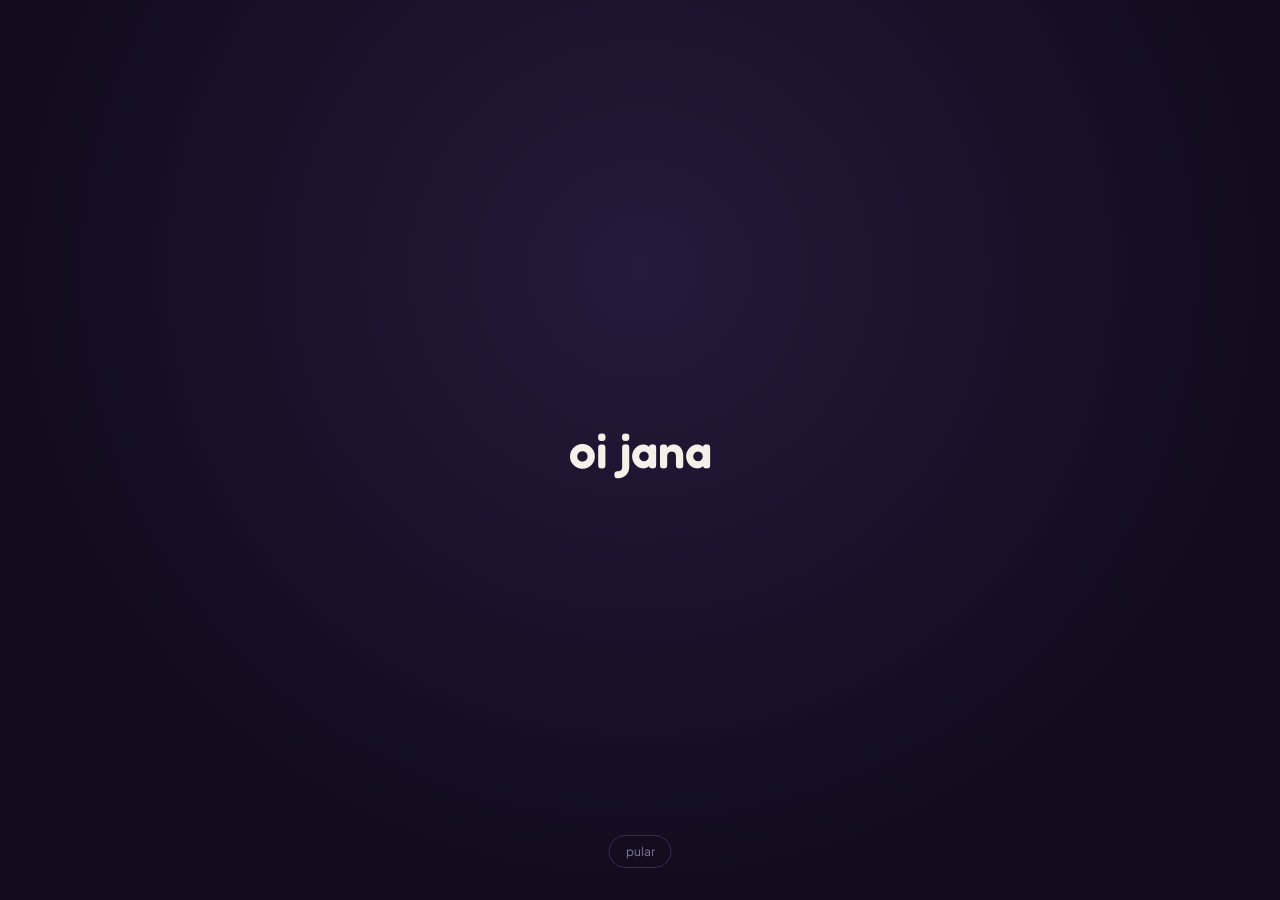
==== index (1).html @ 93fb8445 "Add files via upload" ====
<!DOCTYPE html>
<html lang="pt-BR">
<head>
<meta charset="UTF-8">
<meta name="viewport" content="width=device-width, initial-scale=1.0">
<title>pra jana</title>

<!-- Fontes usadas no site: Fredoka (títulos/destaque) e Plus Jakarta Sans (texto) -->
<link rel="preconnect" href="https://fonts.googleapis.com">
<link href="https://fonts.googleapis.com/css2?family=Fredoka:wght@400;500;600;700&family=Plus+Jakarta+Sans:ital,wght@0,400;0,500;0,600;0,700;1,500&display=swap" rel="stylesheet">

<!-- Todo o visual (cores, layout, animações) está em style.css -->
<link rel="stylesheet" href="style.css">
</head>
<body>

  <!-- Fundo animado com os pontinhos de "vaga-lume" (gerados via JS) -->
  <div class="fireflies" id="fireflies"></div>

  <!-- Tela de introdução: mostra as frases "oi jana" / "parabéns..." etc.
       antes de revelar o chat. Some sozinha ou pode ser pulada. -->
  <div id="intro">
    <div id="intro-text"></div>
    <button id="intro-skip">pular</button>
  </div>

  <!-- Cabeçalho fixo no topo, parecido com o topo de um app de conversa -->
  <header class="chat-header">
    <div class="avatar">🎂</div>
    <div class="who">
      <div class="name">jana</div>
      <div class="status">relembrando momentos</div>
    </div>
    <div class="icons">📞 🎥</div>
  </header>

  <!-- Aqui dentro o JS injeta todas as mensagens (fotos + legendas),
       usando os dados de data.js -->
  <main id="chat"></main>

  <!-- Mensagem final de aniversário -->
  <section id="closing">
    <div class="cake">🎉🎂🎉</div>
    <h2>feliz aniversário, dame / capivara / péssima mãe</h2>
    <p>
      19 anos de existência, a maior parte deles aturando meus prints, meus
      áudios de 15 minutos e minha implicância. Obrigada por ser essa
      amizade de "eu me jogaria no fogo por você" mesmo brigando por
      qualquer bobagem. Que venha mais um ano de zoeira sem fim. Te amo,
      várzea.
    </p>
    <div class="signature">— feito com carinho (e photoshop mental) só pra você 💛</div>
  </section>

  <!-- Barra de "digitar mensagem" fixa embaixo, só decorativa -->
  <div class="fake-input">
    <div class="field">escrito com carinho, só pra você...</div>
    <div class="send">➤</div>
  </div>

  <!-- ORDEM IMPORTA: data.js define os dados (array `messages`) e
       precisa carregar ANTES de script.js, que usa esses dados. -->
  <script src="data.js"></script>
  <script src="script.js"></script>
</body>
</html>
---- style.css ----
/* =======================================================
   PALETA DE CORES E VARIÁVEIS GLOBAIS
   Mude os valores aqui pra alterar as cores do site inteiro.
   ======================================================= */
:root{
  --bg-deep:#120c1e;          /* fundo geral (roxo bem escuro) */
  --bg-panel:#1d1530;         /* tom auxiliar (não usado diretamente, reserva) */
  --bg-panel-2:#241a3a;       /* fundo dos "pills" de data e do fundo do intro */
  --accent-amber:#ffb454;     /* cor de destaque quente (vela/aniversário) */
  --accent-pink:#ff6fa3;      /* cor de destaque rosa (usada no avatar e no título final) */
  --accent-violet:#7c6cf0;    /* cor de destaque roxa (usada no avatar) */
  --accent-violet-dim:#463a6e;/* roxo mais apagado (borda do botão "pular") */
  --text-light:#f5f1ea;       /* texto principal (quase branco) */
  --text-dim:#b3a8cf;         /* texto secundário (datas, horários, legendas de status) */
  --bubble-them:#22304a;      /* cor do balão de mensagem "dela" (esquerda) */
  --bubble-me:#5b52d6;        /* cor do balão de mensagem "minha" (direita) */
}

/* Reset básico: todo mundo usa border-box, sem margens malucas */
*{ box-sizing:border-box; }

html{ scroll-behavior:smooth; } /* rolagem suave ao navegar */

body{
  margin:0;
  background:var(--bg-deep);
  color:var(--text-light);
  font-family:'Plus Jakarta Sans', sans-serif; /* fonte do corpo do texto */
  overflow-x:hidden; /* evita rolagem horizontal indesejada */
}

/* Títulos e elementos com classe .display usam a fonte arredondada/divertida */
h1, h2, .display{
  font-family:'Fredoka', sans-serif;
}


/* =======================================================
   VAGA-LUMES (fundo animado)
   Pontinhos que sobem e piscam, decorativos, atrás do conteúdo.
   ======================================================= */
.fireflies{
  position:fixed;
  inset:0;              /* ocupa a tela toda */
  pointer-events:none;  /* não atrapalha cliques */
  z-index:0;             /* fica atrás de tudo */
  overflow:hidden;
}

.firefly{
  position:absolute;
  width:5px; height:5px;
  border-radius:50%;
  background:var(--accent-amber);
  box-shadow:0 0 8px 3px rgba(255,180,84,0.6); /* brilho ao redor */
  opacity:0;
  animation:drift 9s ease-in-out infinite; /* duração é sobrescrita via JS por vaga-lume */
}

/* Trajetória de subida + brilho de cada vaga-lume */
@keyframes drift{
  0%{   opacity:0;    transform:translateY(0)      translateX(0);   }
  15%{  opacity:.85; }
  50%{  transform:translateY(-70px) translateX(18px); }
  85%{  opacity:.6;  }
  100%{ opacity:0;    transform:translateY(-140px) translateX(-10px); }
}


/* =======================================================
   TELA DE INTRODUÇÃO (as frases que aparecem e somem)
   ======================================================= */
#intro{
  position:fixed; inset:0;
  z-index:50; /* fica por cima de tudo */
  display:flex; align-items:center; justify-content:center;
  background:radial-gradient(ellipse at 50% 30%, #241a3a 0%, #120c1e 70%);
  transition:opacity 1s ease, visibility 1s ease;
}

/* Classe adicionada via JS quando a introdução termina (ou é pulada) */
#intro.hide{
  opacity:0;
  visibility:hidden;
  pointer-events:none;
}

#intro-text{
  font-family:'Fredoka', sans-serif;
  font-size:clamp(1.6rem, 6vw, 3rem); /* responsivo: mínimo, ideal, máximo */
  font-weight:600;
  text-align:center;
  padding:0 1.2rem;
  opacity:0; /* começa invisível, o JS adiciona .show pra revelar */
  transition:opacity 1.1s ease;
  color:var(--text-light);
}

#intro-text.show{ opacity:1; }

/* Botão discreto pra pular a introdução */
#intro-skip{
  position:absolute; bottom:2rem; left:50%; transform:translateX(-50%);
  font-size:.75rem;
  color:var(--text-dim);
  background:none;
  border:1px solid var(--accent-violet-dim);
  padding:.5rem 1rem;
  border-radius:999px;
  cursor:pointer;
  font-family:'Plus Jakarta Sans';
  opacity:.7;
}
#intro-skip:hover{ opacity:1; }


/* =======================================================
   CABEÇALHO (barra fixa no topo, estilo app de chat)
   ======================================================= */
.chat-header{
  position:sticky; top:0;
  z-index:20;
  background:rgba(18,12,30,0.88);
  backdrop-filter:blur(10px); /* efeito de vidro fosco */
  display:flex; align-items:center; gap:.8rem;
  padding:.9rem 1.1rem;
  border-bottom:1px solid rgba(255,255,255,0.06);
}

.chat-header .avatar{
  width:42px; height:42px;
  border-radius:50%;
  background:linear-gradient(135deg, var(--accent-pink), var(--accent-violet));
  display:flex; align-items:center; justify-content:center;
  font-size:1.3rem;
  flex-shrink:0; /* nunca encolhe, mesmo em telas pequenas */
}

.chat-header .who{ line-height:1.15; }
.chat-header .who .name{ font-weight:700; font-family:'Fredoka'; font-size:1.05rem; }
.chat-header .who .status{ font-size:.72rem; color:var(--accent-amber); }
.chat-header .icons{ margin-left:auto; display:flex; gap:.9rem; opacity:.55; font-size:1.1rem; }


/* =======================================================
   ÁREA PRINCIPAL DO "CHAT" (onde as fotos/legendas entram)
   ======================================================= */
main{
  position:relative; z-index:1;
  max-width:640px; margin:0 auto;
  padding:1.6rem 1rem 7rem; /* padding-bottom grande pra não ficar embaixo da barra fixa */
}

/* "Pílula" com a data, como em apps de mensagem */
.date-pill{
  display:block; margin:1.8rem auto 1.4rem; width:fit-content;
  background:var(--bg-panel-2); color:var(--text-dim);
  font-size:.72rem; letter-spacing:.03em;
  padding:.35rem .9rem;
  border-radius:999px;
  text-transform:uppercase;
}

/* Cada "linha" de mensagem (foto + legenda). Começa invisível/deslocada
   e o JS adiciona a classe .in quando ela entra na tela (scroll reveal). */
.msg-row{
  display:flex; margin:.9rem 0;
  opacity:0; transform:translateY(18px);
  transition:opacity .7s ease, transform .7s ease;
}
.msg-row.in{ opacity:1; transform:translateY(0); }

/* Lado da conversa: "me" = eu (direita), "them" = ela (esquerda) */
.msg-row.me{ justify-content:flex-end; }
.msg-row.them{ justify-content:flex-start; }

.bubble{ max-width:78%; display:flex; flex-direction:column; gap:.4rem; }
.msg-row.me .bubble{ align-items:flex-end; }
.msg-row.them .bubble{ align-items:flex-start; }

/* Moldura da foto dentro da mensagem */
.photo-wrap{
  border-radius:18px; overflow:hidden; line-height:0;
  box-shadow:0 8px 24px rgba(0,0,0,0.35);
  border:1px solid rgba(255,255,255,0.08);
}
/* "Bico" do balão: cantinho reto do lado de quem enviou, como no WhatsApp */
.msg-row.me .photo-wrap{ border-bottom-right-radius:4px; }
.msg-row.them .photo-wrap{ border-bottom-left-radius:4px; }

.photo-wrap img{
  display:block; width:100%; height:auto;
  max-height:420px; object-fit:cover; /* corta a imagem pra não ficar gigante */
}

/* Balão de texto (legenda) */
.caption{
  font-size:.92rem; line-height:1.4;
  padding:.65rem .95rem;
  border-radius:16px;
  color:var(--text-light);
}
.msg-row.me .caption{ background:var(--bubble-me); border-bottom-right-radius:4px; }
.msg-row.them .caption{ background:var(--bubble-them); border-bottom-left-radius:4px; }

.timestamp{ font-size:.66rem; color:var(--text-dim); padding:0 .3rem; }


/* =======================================================
   BARRA DE "DIGITAR MENSAGEM" (decorativa, fixa embaixo)
   ======================================================= */
.fake-input{
  position:fixed; bottom:0; left:0; right:0;
  z-index:20;
  background:rgba(18,12,30,0.92);
  backdrop-filter:blur(10px);
  border-top:1px solid rgba(255,255,255,0.06);
  display:flex; align-items:center; gap:.7rem;
  padding:.8rem 1.1rem calc(.8rem + env(safe-area-inset-bottom)); /* respeita notch/gestos do celular */
}
.fake-input .field{
  flex:1;
  background:var(--bg-panel-2);
  border-radius:999px;
  padding:.6rem 1rem;
  font-size:.85rem;
  color:var(--text-dim);
  font-style:italic;
}
.fake-input .send{
  width:38px; height:38px;
  border-radius:50%;
  background:var(--accent-amber);
  display:flex; align-items:center; justify-content:center;
  color:#241a3a; font-size:1.1rem;
  flex-shrink:0;
}


/* =======================================================
   SEÇÃO FINAL (mensagem de aniversário)
   ======================================================= */
#closing{
  position:relative; z-index:1;
  max-width:640px; margin:0 auto;
  padding:3rem 1.4rem 9rem; /* padding-bottom grande por causa da barra fixa */
  text-align:center;
}
#closing .cake{ font-size:3rem; margin-bottom:.6rem; }
#closing h2{
  font-size:clamp(1.6rem,6vw,2.3rem);
  margin:0 0 1rem;
  /* título com gradiente de cor no próprio texto */
  background:linear-gradient(90deg, var(--accent-amber), var(--accent-pink));
  -webkit-background-clip:text; background-clip:text; color:transparent;
}
#closing p{ color:var(--text-dim); font-size:1rem; line-height:1.7; max-width:480px; margin:0 auto; }
#closing .signature{ margin-top:1.6rem; font-family:'Fredoka'; font-size:1.1rem; color:var(--text-light); }


/* =======================================================
   ACESSIBILIDADE: respeita quem prefere menos animação
   ======================================================= */
@media (prefers-reduced-motion: reduce){
  .msg-row, #intro-text, .firefly{
    transition:none !important;
    animation:none !important;
    opacity:1 !important;
    transform:none !important;
  }
}
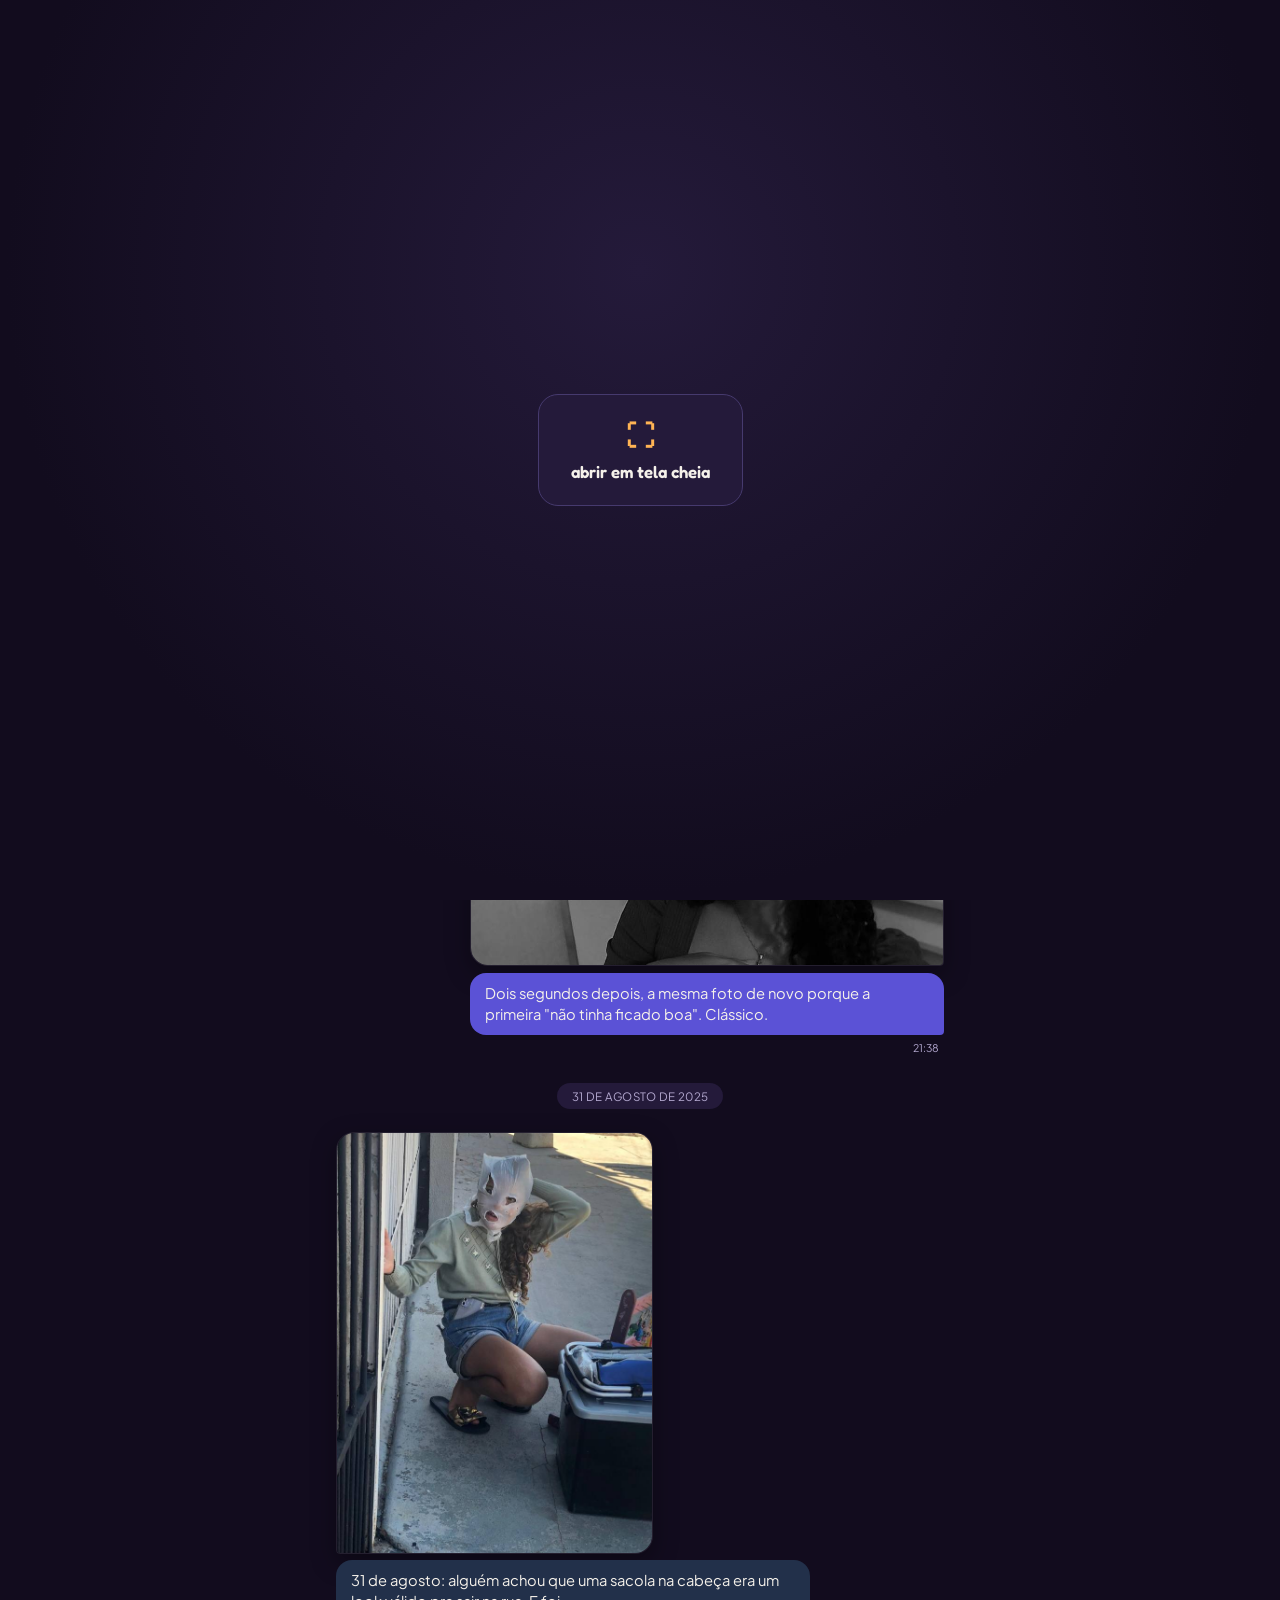
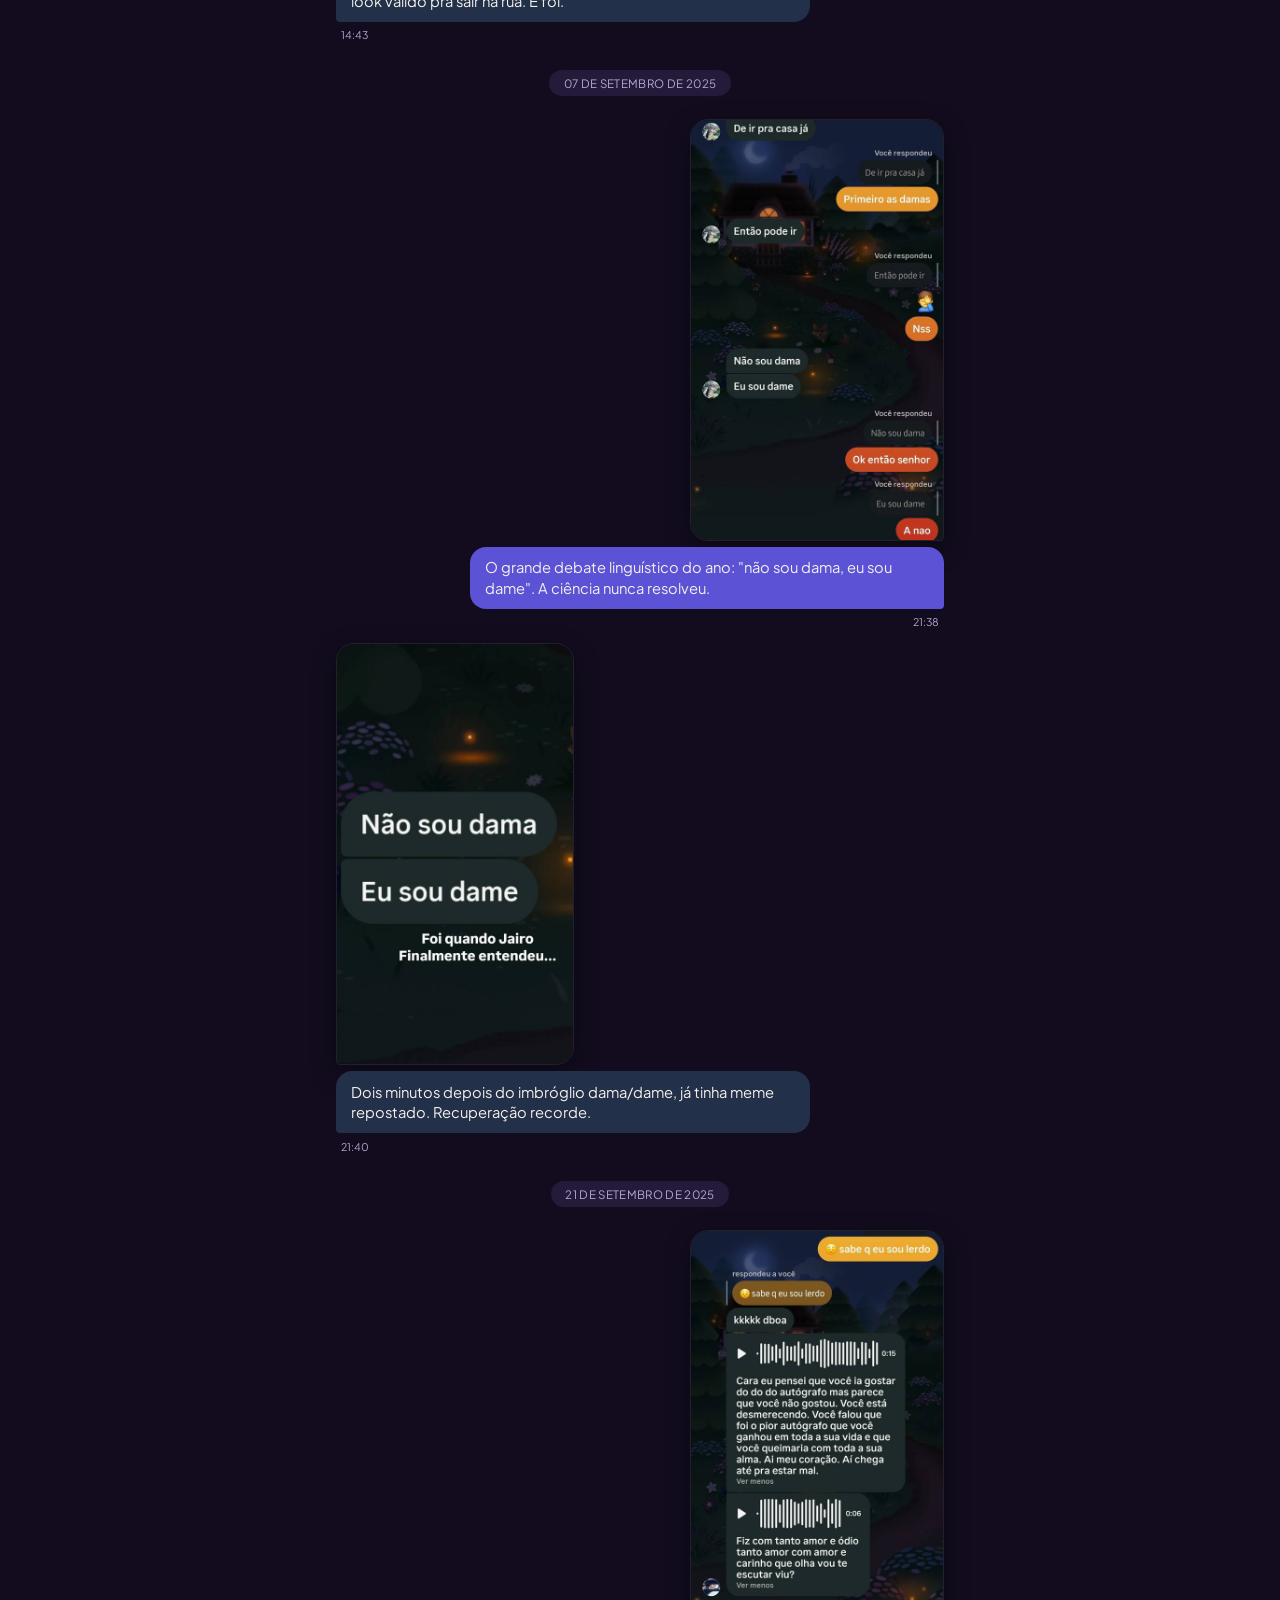
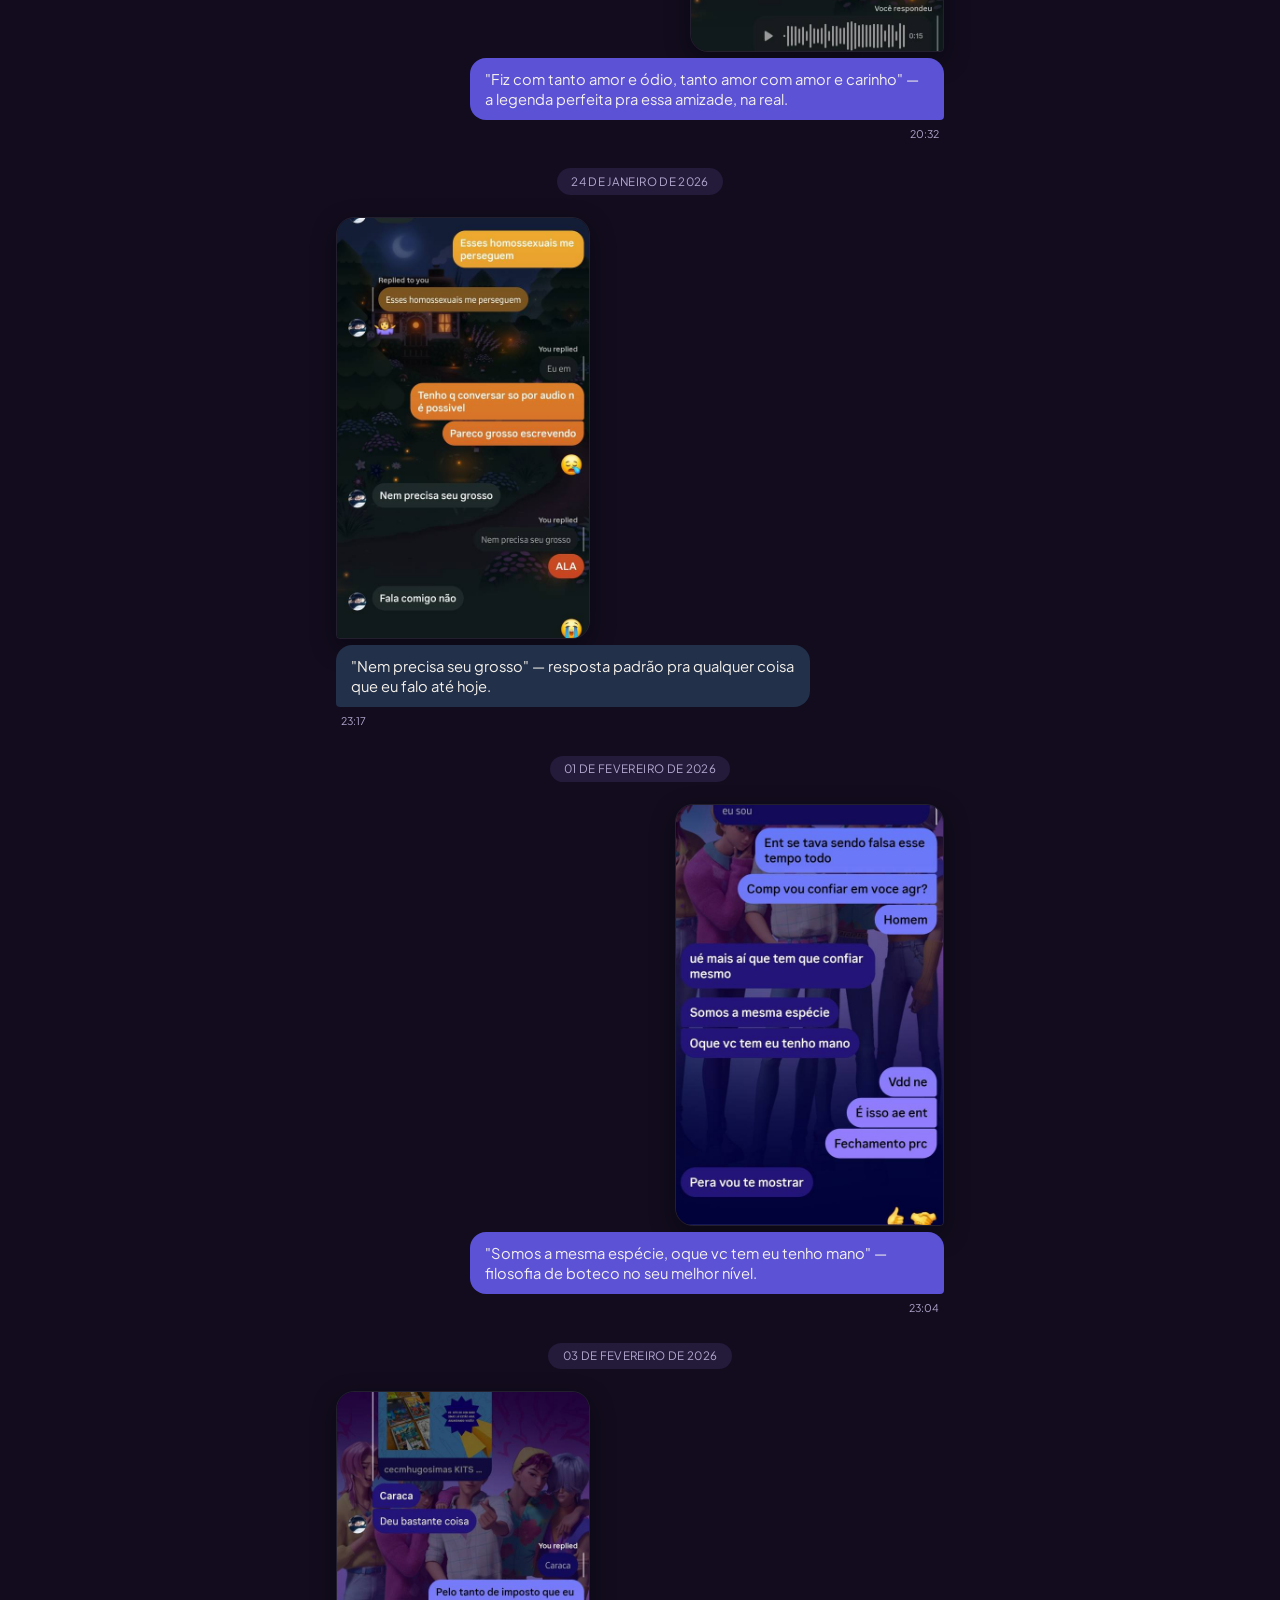
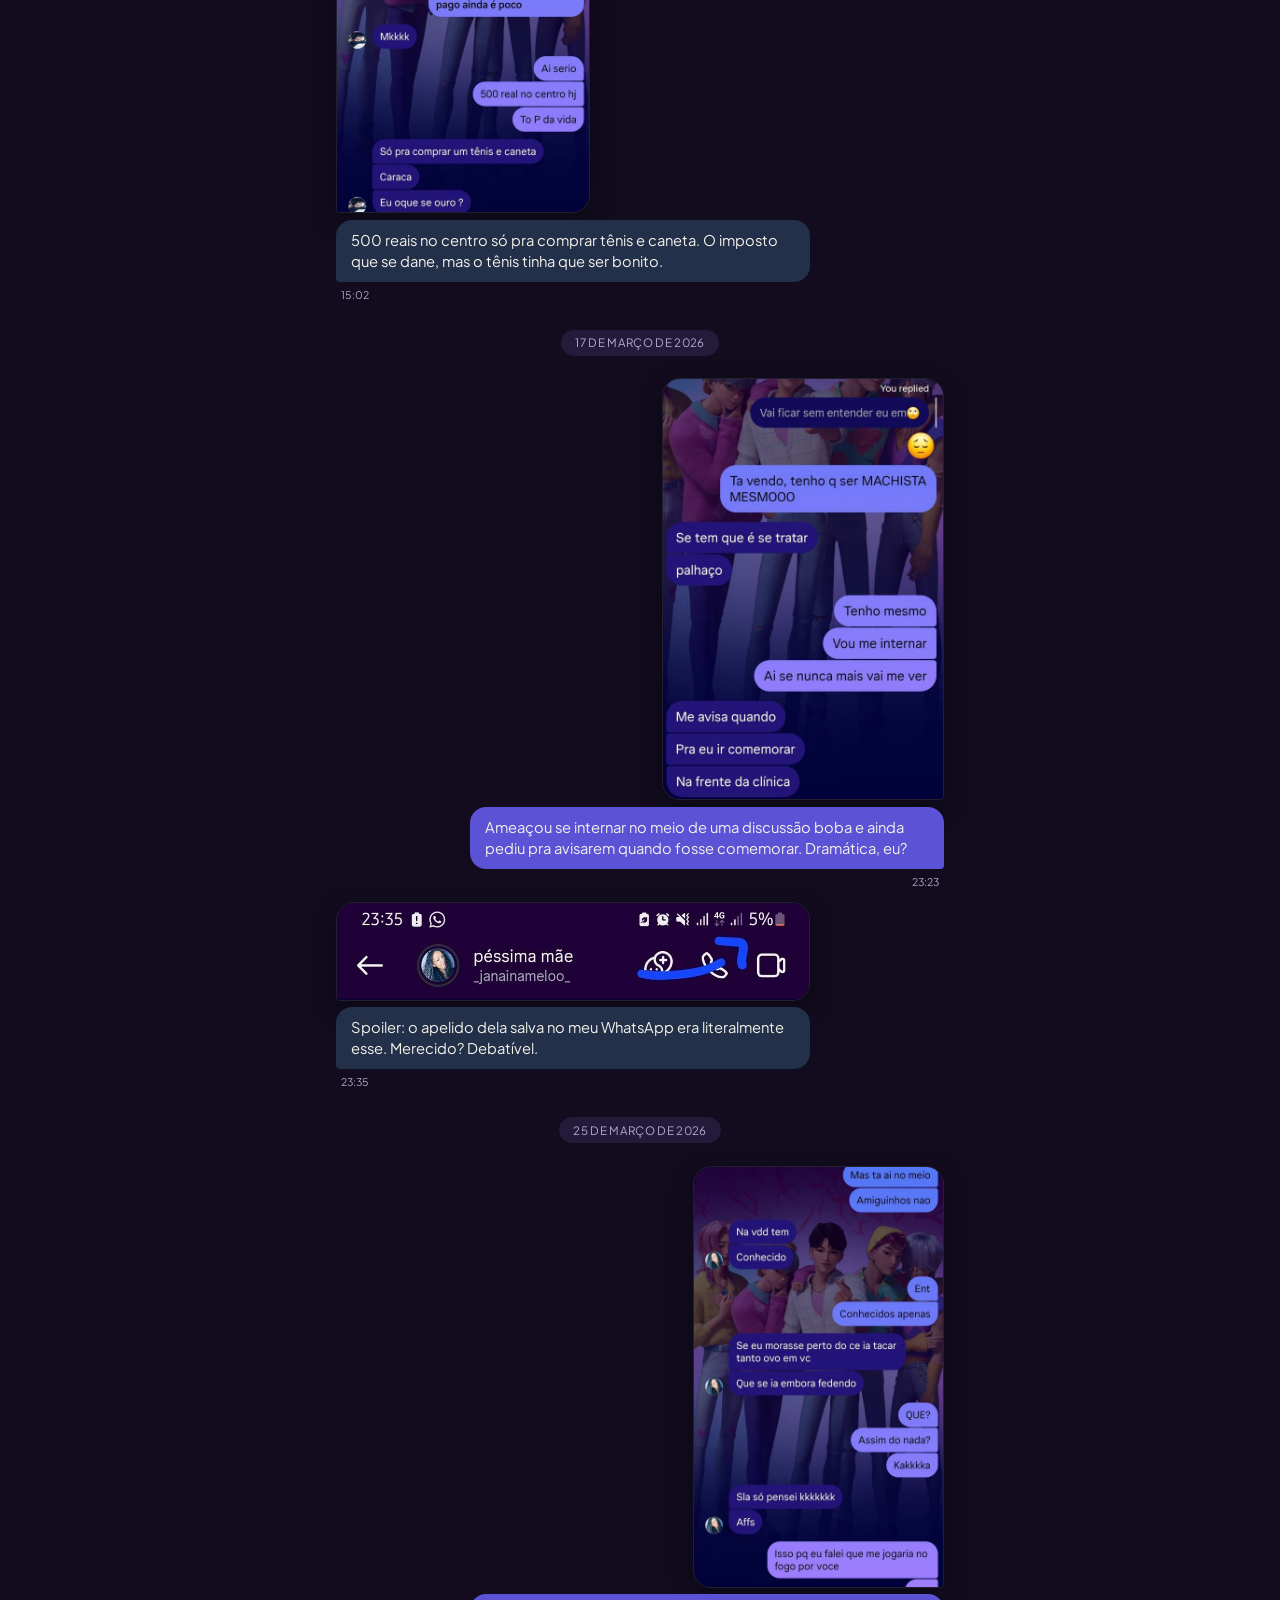
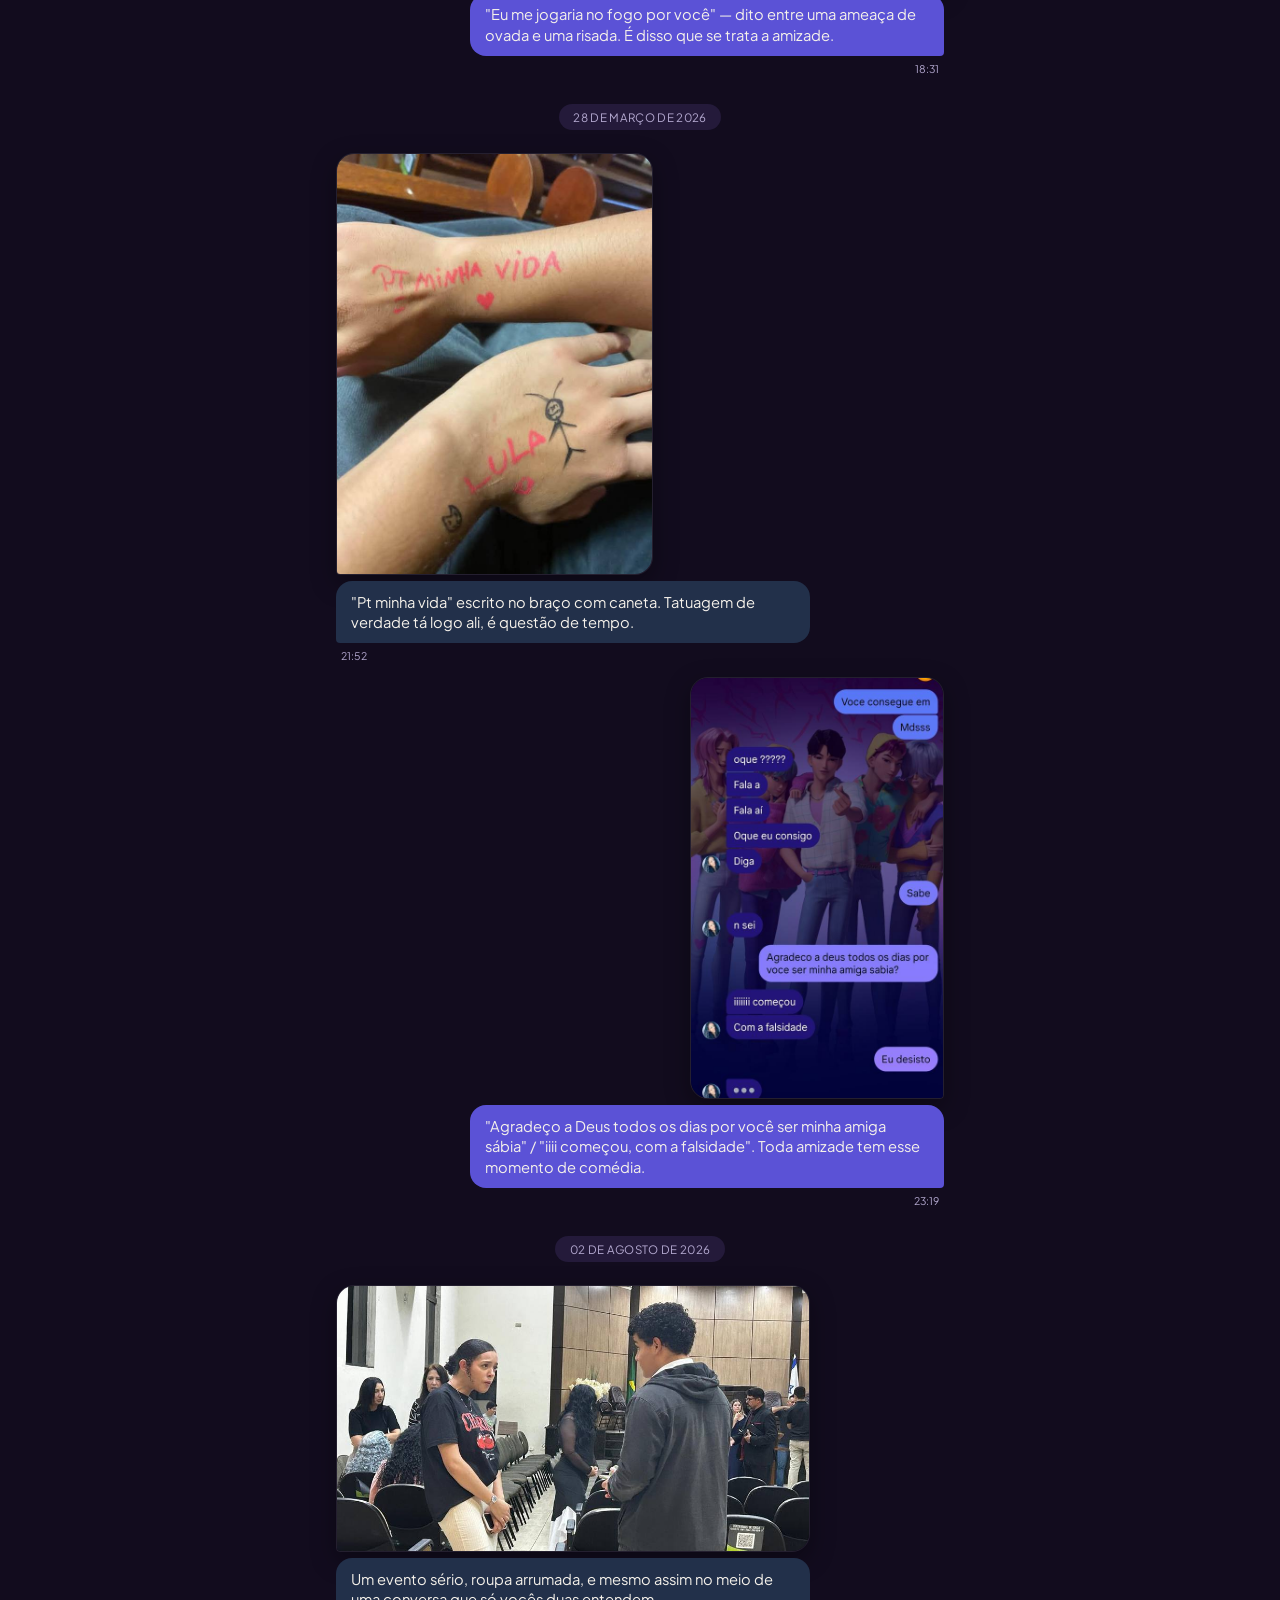
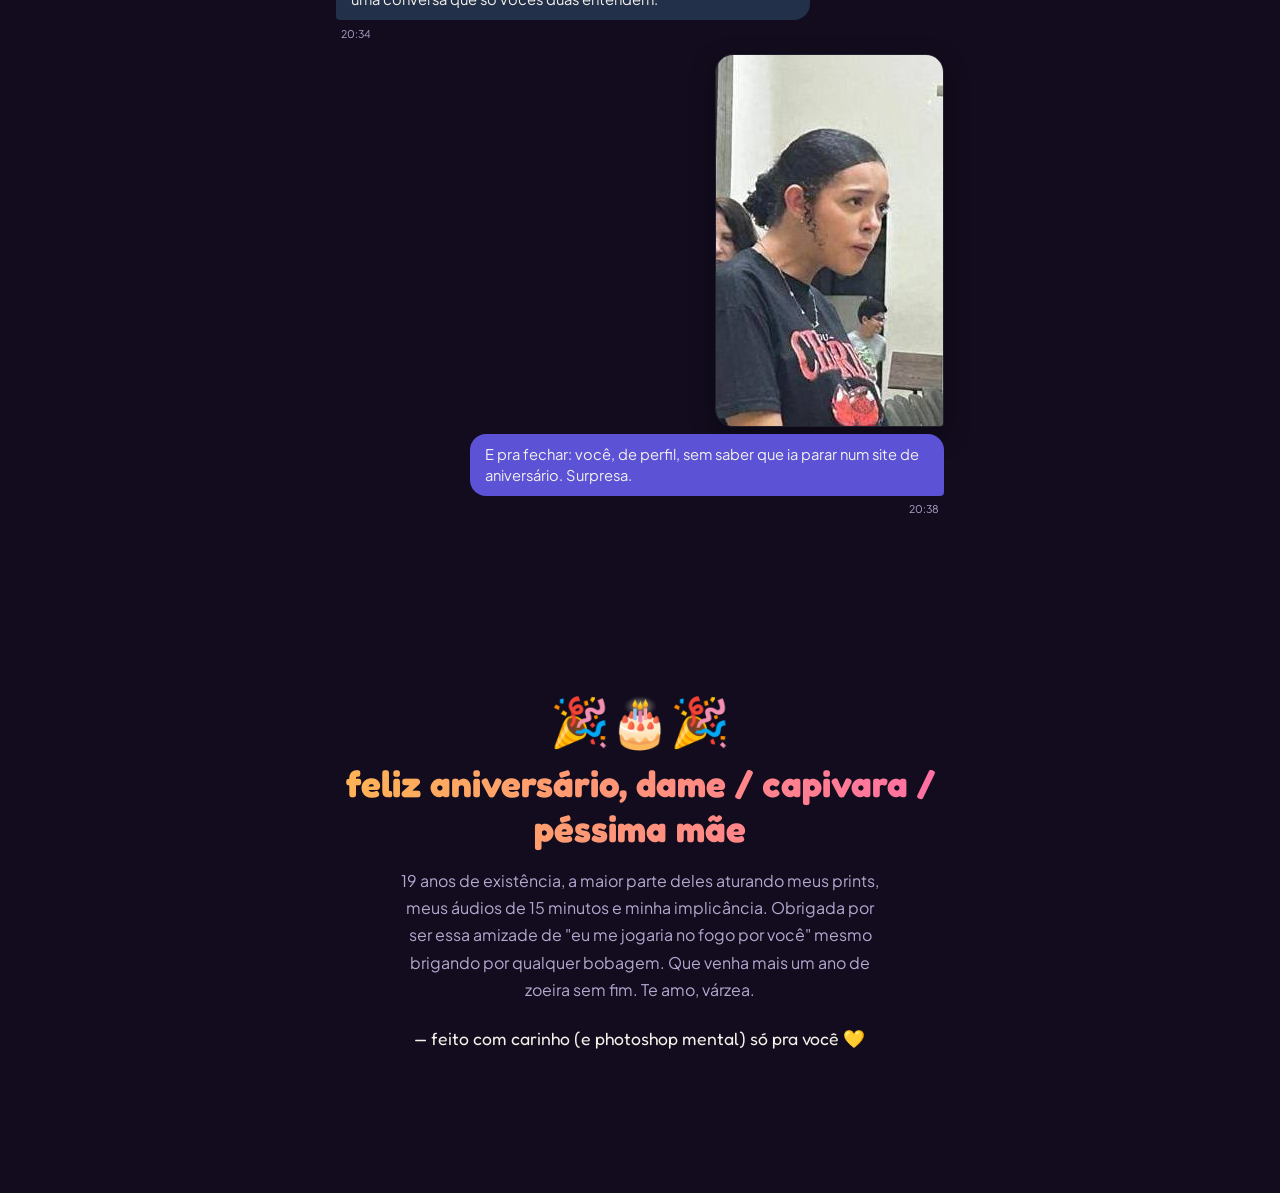
==== commit 45375c47: "Add files via upload" ====
--- a/index (1).html
+++ b/index (1).html
@@ -9,19 +9,327 @@
 <link rel="preconnect" href="https://fonts.googleapis.com">
 <link href="https://fonts.googleapis.com/css2?family=Fredoka:wght@400;500;600;700&family=Plus+Jakarta+Sans:ital,wght@0,400;0,500;0,600;0,700;1,500&display=swap" rel="stylesheet">
 
-<!-- Todo o visual (cores, layout, animações) está em style.css -->
-<link rel="stylesheet" href="style.css">
+<style>
+/* =======================================================
+   PALETA DE CORES E VARIÁVEIS GLOBAIS
+   Mude os valores aqui pra alterar as cores do site inteiro.
+   ======================================================= */
+:root{
+  --bg-deep:#120c1e;          /* fundo geral (roxo bem escuro) */
+  --bg-panel:#1d1530;         /* tom auxiliar (não usado diretamente, reserva) */
+  --bg-panel-2:#241a3a;       /* fundo dos "pills" de data e do fundo do intro */
+  --accent-amber:#ffb454;     /* cor de destaque quente (vela/aniversário) */
+  --accent-pink:#ff6fa3;      /* cor de destaque rosa (usada no avatar e no título final) */
+  --accent-violet:#7c6cf0;    /* cor de destaque roxa (usada no avatar) */
+  --accent-violet-dim:#463a6e;/* roxo mais apagado (borda do botão "pular") */
+  --text-light:#f5f1ea;       /* texto principal (quase branco) */
+  --text-dim:#b3a8cf;         /* texto secundário (datas, horários, legendas de status) */
+  --bubble-them:#22304a;      /* cor do balão de mensagem "dela" (esquerda) */
+  --bubble-me:#5b52d6;        /* cor do balão de mensagem "minha" (direita) */
+}
+
+/* Reset básico: todo mundo usa border-box, sem margens malucas */
+*{ box-sizing:border-box; }
+
+html{ scroll-behavior:smooth; } /* rolagem suave ao navegar */
+
+body{
+  margin:0;
+  background:var(--bg-deep);
+  color:var(--text-light);
+  font-family:'Plus Jakarta Sans', sans-serif; /* fonte do corpo do texto */
+  overflow-x:hidden; /* evita rolagem horizontal indesejada */
+}
+
+/* Títulos e elementos com classe .display usam a fonte arredondada/divertida */
+h1, h2, .display{
+  font-family:'Fredoka', sans-serif;
+}
+
+
+/* =======================================================
+   VAGA-LUMES (fundo animado)
+   Pontinhos que sobem e piscam, decorativos, atrás do conteúdo.
+   ======================================================= */
+.fireflies{
+  position:fixed;
+  inset:0;              /* ocupa a tela toda */
+  pointer-events:none;  /* não atrapalha cliques */
+  z-index:0;             /* fica atrás de tudo */
+  overflow:hidden;
+}
+
+.firefly{
+  position:absolute;
+  width:5px; height:5px;
+  border-radius:50%;
+  background:var(--accent-amber);
+  box-shadow:0 0 8px 3px rgba(255,180,84,0.6); /* brilho ao redor */
+  opacity:0;
+  animation:drift 9s ease-in-out infinite; /* duração é sobrescrita via JS por vaga-lume */
+}
+
+/* Trajetória de subida + brilho de cada vaga-lume */
+@keyframes drift{
+  0%{   opacity:0;    transform:translateY(0)      translateX(0);   }
+  15%{  opacity:.85; }
+  50%{  transform:translateY(-70px) translateX(18px); }
+  85%{  opacity:.6;  }
+  100%{ opacity:0;    transform:translateY(-140px) translateX(-10px); }
+}
+
+
+/* =======================================================
+   TELA INICIAL (botão de tela cheia)
+   É a primeira coisa que aparece. Fica acima até da introdução
+   (z-index maior) e some assim que a pessoa toca no botão.
+   ======================================================= */
+#start-screen{
+  position:fixed; inset:0;
+  z-index:60; /* acima do #intro (50), pra ser a primeira camada visível */
+  display:flex; align-items:center; justify-content:center;
+  background:radial-gradient(ellipse at 50% 30%, #241a3a 0%, #120c1e 70%);
+  transition:opacity .6s ease, visibility .6s ease;
+}
+
+/* Classe adicionada via JS assim que o botão é tocado */
+#start-screen.hide{
+  opacity:0;
+  visibility:hidden;
+  pointer-events:none;
+}
+
+#fullscreen-btn{
+  display:flex; flex-direction:column; align-items:center; gap:.6rem;
+  font-family:'Fredoka', sans-serif;
+  font-size:1.05rem;
+  font-weight:600;
+  color:var(--text-light);
+  background:var(--bg-panel-2);
+  border:1px solid var(--accent-violet-dim);
+  padding:1.4rem 2rem;
+  border-radius:20px;
+  cursor:pointer;
+  box-shadow:0 0 0 0 rgba(255,180,84,0.4);
+  animation:pulse-glow 2.4s ease-in-out infinite; /* leve pulsar pra chamar atenção */
+}
+#fullscreen-btn .icon{ font-size:1.8rem; color:var(--accent-amber); }
+
+@keyframes pulse-glow{
+  0%,100%{ box-shadow:0 0 0 0 rgba(255,180,84,0.35); }
+  50%{ box-shadow:0 0 0 14px rgba(255,180,84,0); }
+}
+
+
+/* =======================================================
+   TELA DE INTRODUÇÃO (as frases que aparecem e somem)
+   ======================================================= */
+#intro{
+  position:fixed; inset:0;
+  z-index:50; /* fica por cima do conteúdo, abaixo da tela inicial */
+  display:flex; align-items:center; justify-content:center;
+  background:radial-gradient(ellipse at 50% 30%, #241a3a 0%, #120c1e 70%);
+  transition:opacity 1s ease, visibility 1s ease;
+}
+
+/* Classe adicionada via JS quando a introdução termina */
+#intro.hide{
+  opacity:0;
+  visibility:hidden;
+  pointer-events:none;
+}
+
+#intro-text{
+  font-family:'Fredoka', sans-serif;
+  font-size:clamp(1.6rem, 6vw, 3rem); /* responsivo: mínimo, ideal, máximo */
+  font-weight:600;
+  text-align:center;
+  padding:0 1.2rem;
+  opacity:0; /* começa invisível, o JS adiciona .show pra revelar */
+  transition:opacity 1.1s ease;
+  color:var(--text-light);
+}
+
+#intro-text.show{ opacity:1; }
+
+
+/* =======================================================
+   CABEÇALHO (barra fixa no topo, estilo app de chat)
+   ======================================================= */
+.chat-header{
+  position:sticky; top:0;
+  z-index:20;
+  background:rgba(18,12,30,0.88);
+  backdrop-filter:blur(10px); /* efeito de vidro fosco */
+  display:flex; align-items:center; gap:.8rem;
+  padding:.9rem 1.1rem;
+  border-bottom:1px solid rgba(255,255,255,0.06);
+}
+
+.chat-header .avatar{
+  width:42px; height:42px;
+  border-radius:50%;
+  background:linear-gradient(135deg, var(--accent-pink), var(--accent-violet));
+  display:flex; align-items:center; justify-content:center;
+  font-size:1.3rem;
+  flex-shrink:0; /* nunca encolhe, mesmo em telas pequenas */
+}
+
+.chat-header .who{ line-height:1.15; }
+.chat-header .who .name{ font-weight:700; font-family:'Fredoka'; font-size:1.05rem; }
+.chat-header .who .status{ font-size:.72rem; color:var(--accent-amber); }
+.chat-header .icons{ margin-left:auto; display:flex; gap:.9rem; opacity:.55; font-size:1.1rem; }
+
+
+/* =======================================================
+   ÁREA PRINCIPAL DO "CHAT" (onde as fotos/legendas entram)
+   ======================================================= */
+main{
+  position:relative; z-index:1;
+  max-width:640px; margin:0 auto;
+  padding:1.6rem 1rem 7rem; /* padding-bottom grande pra não ficar embaixo da barra fixa */
+}
+
+/* "Pílula" com a data, como em apps de mensagem */
+.date-pill{
+  display:block; margin:1.8rem auto 1.4rem; width:fit-content;
+  background:var(--bg-panel-2); color:var(--text-dim);
+  font-size:.72rem; letter-spacing:.03em;
+  padding:.35rem .9rem;
+  border-radius:999px;
+  text-transform:uppercase;
+}
+
+/* Cada "linha" de mensagem (foto + legenda). Começa invisível/deslocada
+   e o JS adiciona a classe .in quando ela entra na tela (scroll reveal). */
+.msg-row{
+  display:flex; margin:.9rem 0;
+  opacity:0; transform:translateY(18px);
+  transition:opacity .7s ease, transform .7s ease;
+}
+.msg-row.in{ opacity:1; transform:translateY(0); }
+
+/* Lado da conversa: "me" = eu (direita), "them" = ela (esquerda) */
+.msg-row.me{ justify-content:flex-end; }
+.msg-row.them{ justify-content:flex-start; }
+
+.bubble{ max-width:78%; display:flex; flex-direction:column; gap:.4rem; }
+.msg-row.me .bubble{ align-items:flex-end; }
+.msg-row.them .bubble{ align-items:flex-start; }
+
+/* Moldura da foto dentro da mensagem */
+.photo-wrap{
+  border-radius:18px; overflow:hidden; line-height:0;
+  box-shadow:0 8px 24px rgba(0,0,0,0.35);
+  border:1px solid rgba(255,255,255,0.08);
+}
+/* "Bico" do balão: cantinho reto do lado de quem enviou, como no WhatsApp */
+.msg-row.me .photo-wrap{ border-bottom-right-radius:4px; }
+.msg-row.them .photo-wrap{ border-bottom-left-radius:4px; }
+
+.photo-wrap img{
+  display:block; width:100%; height:auto;
+  max-height:420px; object-fit:cover; /* corta a imagem pra não ficar gigante */
+}
+
+/* Balão de texto (legenda) */
+.caption{
+  font-size:.92rem; line-height:1.4;
+  padding:.65rem .95rem;
+  border-radius:16px;
+  color:var(--text-light);
+}
+.msg-row.me .caption{ background:var(--bubble-me); border-bottom-right-radius:4px; }
+.msg-row.them .caption{ background:var(--bubble-them); border-bottom-left-radius:4px; }
+
+.timestamp{ font-size:.66rem; color:var(--text-dim); padding:0 .3rem; }
+
+
+/* =======================================================
+   BARRA DE "DIGITAR MENSAGEM" (decorativa, fixa embaixo)
+   ======================================================= */
+.fake-input{
+  position:fixed; bottom:0; left:0; right:0;
+  z-index:20;
+  background:rgba(18,12,30,0.92);
+  backdrop-filter:blur(10px);
+  border-top:1px solid rgba(255,255,255,0.06);
+  display:flex; align-items:center; gap:.7rem;
+  padding:.8rem 1.1rem calc(.8rem + env(safe-area-inset-bottom)); /* respeita notch/gestos do celular */
+}
+.fake-input .field{
+  flex:1;
+  background:var(--bg-panel-2);
+  border-radius:999px;
+  padding:.6rem 1rem;
+  font-size:.85rem;
+  color:var(--text-dim);
+  font-style:italic;
+}
+.fake-input .send{
+  width:38px; height:38px;
+  border-radius:50%;
+  background:var(--accent-amber);
+  display:flex; align-items:center; justify-content:center;
+  color:#241a3a; font-size:1.1rem;
+  flex-shrink:0;
+}
+
+
+/* =======================================================
+   SEÇÃO FINAL (mensagem de aniversário)
+   ======================================================= */
+#closing{
+  position:relative; z-index:1;
+  max-width:640px; margin:0 auto;
+  padding:3rem 1.4rem 9rem; /* padding-bottom grande por causa da barra fixa */
+  text-align:center;
+}
+#closing .cake{ font-size:3rem; margin-bottom:.6rem; }
+#closing h2{
+  font-size:clamp(1.6rem,6vw,2.3rem);
+  margin:0 0 1rem;
+  /* título com gradiente de cor no próprio texto */
+  background:linear-gradient(90deg, var(--accent-amber), var(--accent-pink));
+  -webkit-background-clip:text; background-clip:text; color:transparent;
+}
+#closing p{ color:var(--text-dim); font-size:1rem; line-height:1.7; max-width:480px; margin:0 auto; }
+#closing .signature{ margin-top:1.6rem; font-family:'Fredoka'; font-size:1.1rem; color:var(--text-light); }
+
+
+/* =======================================================
+   ACESSIBILIDADE: respeita quem prefere menos animação
+   ======================================================= */
+@media (prefers-reduced-motion: reduce){
+  .msg-row, #intro-text, .firefly, #fullscreen-btn{
+    transition:none !important;
+    animation:none !important;
+    opacity:1 !important;
+    transform:none !important;
+  }
+}
+
+</style>
 </head>
 <body>
 
   <!-- Fundo animado com os pontinhos de "vaga-lume" (gerados via JS) -->
   <div class="fireflies" id="fireflies"></div>
 
+  <!-- Tela inicial: aparece primeiro, sozinha, com um botão pra abrir
+       em tela cheia (some da barra de endereço/navegação do celular).
+       Só depois de tocar nesse botão a sequência de frases começa. -->
+  <div id="start-screen">
+    <button id="fullscreen-btn">
+      <span class="icon">⛶</span>
+      abrir em tela cheia
+    </button>
+  </div>
+
   <!-- Tela de introdução: mostra as frases "oi jana" / "parabéns..." etc.
-       antes de revelar o chat. Some sozinha ou pode ser pulada. -->
+       antes de revelar o chat. Some sozinha quando termina. -->
   <div id="intro">
     <div id="intro-text"></div>
-    <button id="intro-skip">pular</button>
   </div>
 
   <!-- Cabeçalho fixo no topo, parecido com o topo de um app de conversa -->
@@ -60,7 +368,175 @@
 
   <!-- ORDEM IMPORTA: data.js define os dados (array `messages`) e
        precisa carregar ANTES de script.js, que usa esses dados. -->
-  <script src="data.js"></script>
-  <script src="script.js"></script>
+  <script>
+const messages = [{"date": "25 de janeiro de 2025", "time": "21:38", "side": "them", "img": "[data-uri]", "caption": "O início de tudo: uma selfie no escuro fazendo joinha invertido. Sofisticação nível máximo."}, {"date": "25 de janeiro de 2025", "time": "21:38", "side": "me", "img": "[data-uri]", "caption": "Dois segundos depois, a mesma foto de novo porque a primeira \"não tinha ficado boa\". Clássico."}, {"date": "31 de agosto de 2025", "time": "14:43", "side": "them", "img": "[data-uri]", "caption": "31 de agosto: alguém achou que uma sacola na cabeça era um look válido pra sair na rua. E foi."}, {"date": "07 de setembro de 2025", "time": "21:38", "side": "me", "img": "[data-uri]", "caption": "O grande debate linguístico do ano: \"não sou dama, eu sou dame\". A ciência nunca resolveu."}, {"date": "07 de setembro de 2025", "time": "21:40", "side": "them", "img": "[data-uri]", "caption": "Dois minutos depois do imbróglio dama/dame, já tinha meme repostado. Recuperação recorde."}, {"date": "21 de setembro de 2025", "time": "20:32", "side": "me", "img": "[data-uri]